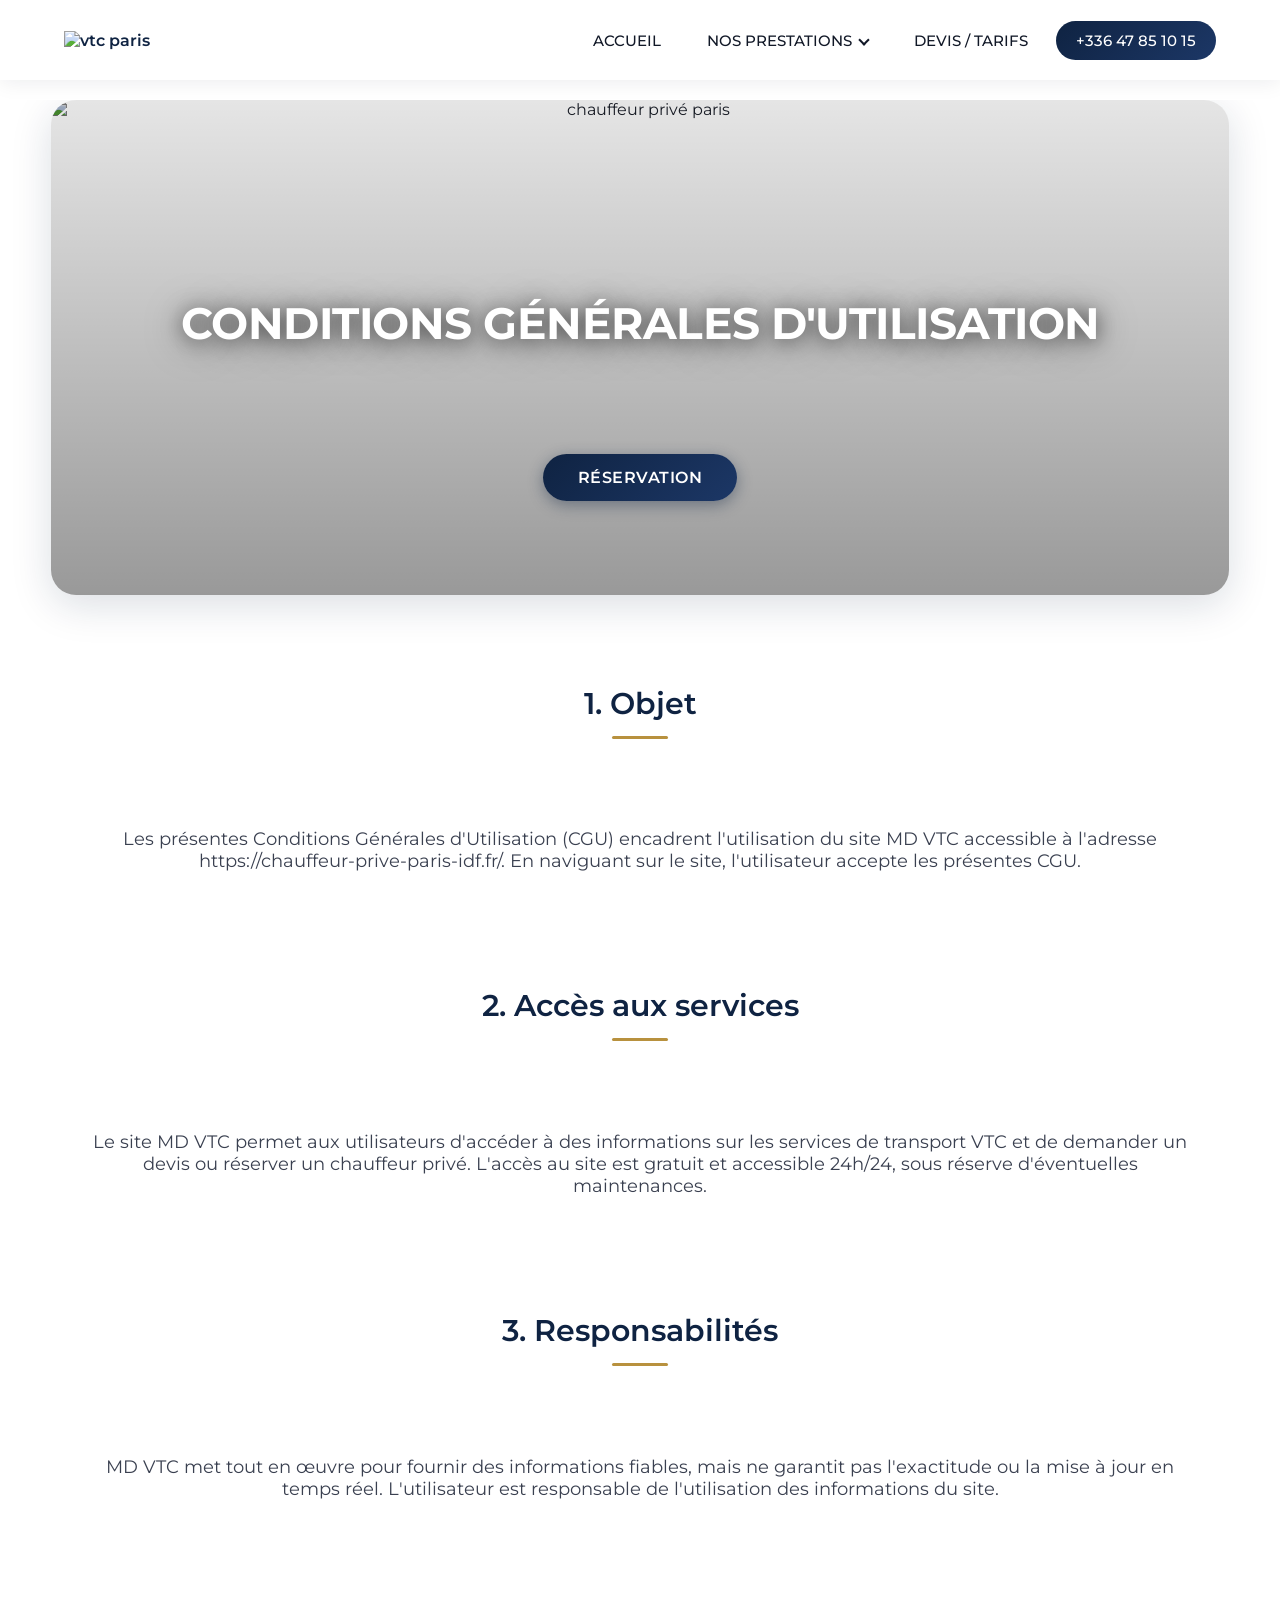
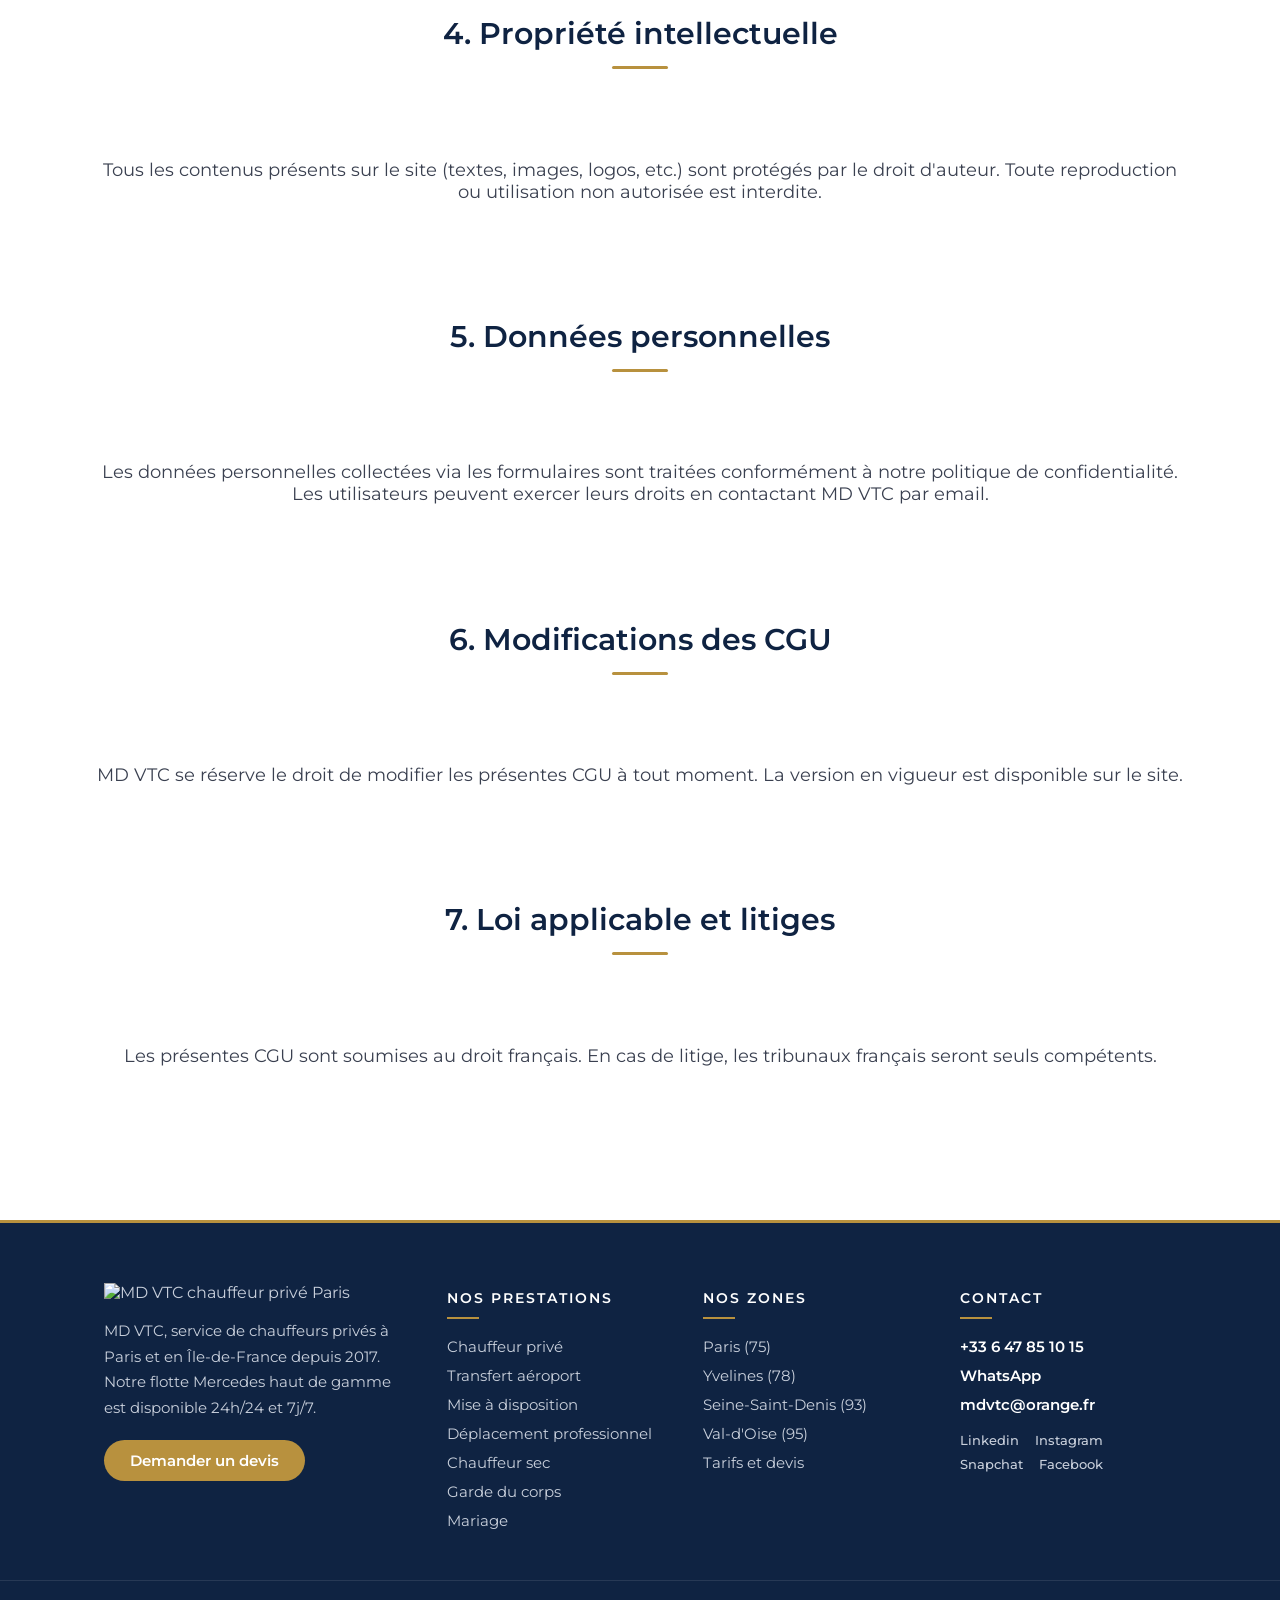
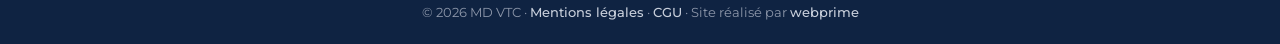
==== cgu.html @ ef0cf5eb "Retour de l'ancien hero, nouveau design clair bleu nuit / or, style societe - hero d'origine restaur" ====
<!DOCTYPE html>
<html lang="fr">

<head>
    <meta charset="utf-8">
    <meta name="viewport" content="width=device-width, initial-scale=1"/>
    <meta name="robots" content="noindex, follow">
    <meta name="description"
        content="">
    <link href="style.css" rel="stylesheet">
    <title>CONDITIONS GÉNÉRALES D'UTILISATION</title>
    <link href="https://fonts.googleapis.com/css2?family=Montserrat:wght@400;500;700&display=swap" rel="stylesheet">
    <link rel="preload" href="chauffeur-prive-paris.webp" as="image">
</head>

<body>
    <nav class="navbar">
        <a href="https://chauffeur-prive-paris-idf.fr/" class="logo-link">
            <img src="./logo/mdvtc-light.webp" alt="vtc paris" title="md vtc" class="logo" loading="lazy" decoding="async">
        </a>
        <input type="checkbox" id="nav-toggle" class="nav-toggle">
        <label for="nav-toggle" class="nav-burger">
            <span></span>
            <span></span>
            <span></span>
        </label>
        <ul class="nav-menu">
            <li class="nav-item">
                <a href="https://chauffeur-prive-paris-idf.fr/" title="chauffeur privé paris">ACCUEIL</a>
            </li>
            <li class="nav-item has-dropdown">
                <input type="checkbox" id="dropdown-toggle" class="dropdown-toggle">
                <label for="dropdown-toggle" class="dropdown-label">NOS PRESTATIONS <span class="arrow"></span></label>
                <ul class="dropdown">
                    <li><a href="chauffeur-prive-paris-75.html" title="chauffeur privé paris">Chauffeur privé</a></li>
                    <li><a href="transfert-aeroport.html" title="transfert aéroport">Transfert Aéroport</a></li>
                    <li><a href="mise-a-disposition-vtc.html" title="vtc mise à disposition">Mise à Disposition</a></li>
                    <li><a href="deplacements-professionnels.html" title="chauffeur de luxe">Déplacement professionnel</a></li>
                    <li><a href="location-chauffeur-sans-voiture.html" title="chauffeur sec">Chauffeur Sec</a></li>
                    <li><a href="garde-du-corps.html" title="Garde du corps">Garde du corps</a></li>
                    <li><a href="chauffeur-mariage.html" title="location voiture mariage avec chauffeur">Mariage</a></li>
                </ul>
            </li>
            <li class="nav-item">
                <a href="tarif-chauffeur-prive.html" title="prix uber">DEVIS / TARIFS</a>
            </li>
            <li class="nav-item nav-cta">
                <a href="tel:+33647851015" title="réservation uber">+336 47 85 10 15</a>
            </li>
        </ul>
    </nav>
    <div class="img-index">
        <img src="chauffeur-prive-paris.webp" alt="chauffeur privé paris" class="background-image">
        <h1><i>CONDITIONS GÉNÉRALES D'UTILISATION</i></h1>
        <a class="bouton-1" href="tarif-chauffeur-prive.html" title="chauffeur privé">RÉSERVATION</a>
    </div>
    
    <h2>1. Objet</h2>
    <p>Les présentes Conditions Générales d'Utilisation (CGU) encadrent l'utilisation du site MD VTC accessible à l'adresse https://chauffeur-prive-paris-idf.fr/. En naviguant sur le site, l'utilisateur accepte les présentes CGU.</p>
    
    <h2>2. Accès aux services</h2>
    <p>Le site MD VTC permet aux utilisateurs d'accéder à des informations sur les services de transport VTC et de demander un devis ou réserver un chauffeur privé. L'accès au site est gratuit et accessible 24h/24, sous réserve d'éventuelles maintenances.</p>
    
    <h2>3. Responsabilités</h2>
    <p>MD VTC met tout en œuvre pour fournir des informations fiables, mais ne garantit pas l'exactitude ou la mise à jour en temps réel. L'utilisateur est responsable de l'utilisation des informations du site.</p>
    
    <h2>4. Propriété intellectuelle</h2>
    <p>Tous les contenus présents sur le site (textes, images, logos, etc.) sont protégés par le droit d'auteur. Toute reproduction ou utilisation non autorisée est interdite.</p>
    
    <h2>5. Données personnelles</h2>
    <p>Les données personnelles collectées via les formulaires sont traitées conformément à notre politique de confidentialité. Les utilisateurs peuvent exercer leurs droits en contactant MD VTC par email.</p>
    
    <h2>6. Modifications des CGU</h2>
    <p>MD VTC se réserve le droit de modifier les présentes CGU à tout moment. La version en vigueur est disponible sur le site.</p>
    
    <h2>7. Loi applicable et litiges</h2>
    <p>Les présentes CGU sont soumises au droit français. En cas de litige, les tribunaux français seront seuls compétents.</p>
    
    <footer class="site-footer" id="contactez-nous">
        <div class="footer-grid">
            <div class="footer-col footer-brand">
                <img src="./logo/img-form.webp" alt="MD VTC chauffeur privé Paris" title="md vtc" class="footer-logo" width="150" height="74" loading="lazy" decoding="async">
                <p>MD VTC, service de chauffeurs privés à Paris et en Île-de-France depuis 2017. Notre flotte Mercedes haut de gamme est disponible 24h/24 et 7j/7.</p>
                <a class="footer-cta" href="tarif-chauffeur-prive.html" title="devis chauffeur privé">Demander un devis</a>
            </div>
            <div class="footer-col">
                <h4>NOS PRESTATIONS</h4>
                <ul>
                    <li><a href="chauffeur-prive-paris-75.html" title="chauffeur privé paris">Chauffeur privé</a></li>
                    <li><a href="transfert-aeroport.html" title="transfert aéroport">Transfert aéroport</a></li>
                    <li><a href="mise-a-disposition-vtc.html" title="mise à disposition vtc">Mise à disposition</a></li>
                    <li><a href="deplacements-professionnels.html" title="déplacement professionnel">Déplacement professionnel</a></li>
                    <li><a href="location-chauffeur-sans-voiture.html" title="chauffeur sec">Chauffeur sec</a></li>
                    <li><a href="garde-du-corps.html" title="garde du corps">Garde du corps</a></li>
                    <li><a href="chauffeur-mariage.html" title="chauffeur mariage">Mariage</a></li>
                </ul>
            </div>
            <div class="footer-col">
                <h4>NOS ZONES</h4>
                <ul>
                    <li><a href="chauffeur-prive-paris-75.html" title="chauffeur privé paris 75">Paris (75)</a></li>
                    <li><a href="chauffeur-prive-78.html" title="chauffeur privé yvelines">Yvelines (78)</a></li>
                    <li><a href="chauffeur-prive-93.html" title="chauffeur privé seine-saint-denis">Seine-Saint-Denis (93)</a></li>
                    <li><a href="chauffeur-prive-95.html" title="chauffeur privé val-d'oise">Val-d'Oise (95)</a></li>
                    <li><a href="tarif-chauffeur-prive.html" title="tarif chauffeur privé">Tarifs et devis</a></li>
                </ul>
            </div>
            <div class="footer-col">
                <h4>CONTACT</h4>
                <ul class="footer-contact">
                    <li><a href="tel:+33647851015" title="tel">+33 6 47 85 10 15</a></li>
                    <li><a href="https://wa.me/message/5R6MVEKULLH3N1" target="_blank" title="WhatsApp">WhatsApp</a></li>
                    <li><a href="mailto:mdvtc@orange.fr" title="email">mdvtc@orange.fr</a></li>
                </ul>
                <div class="footer-social">
                    <a href="https://fr.linkedin.com/" target="_blank" title="linkedin md vtc">Linkedin</a>
                    <a href="https://www.instagram.com/" target="_blank" title="instagram md vtc">Instagram</a>
                    <a href="https://www.snapchat.com/" target="_blank" title="snapchat md vtc">Snapchat</a>
                    <a href="https://www.facebook.com/" target="_blank" title="facebook md vtc">Facebook</a>
                </div>
            </div>
        </div>
        <div class="footer-bottom">
            <p>&copy; 2026 MD VTC &middot; <a href="mentions-legales.html">Mentions légales</a> &middot; <a href="cgu.html">CGU</a> &middot; Site réalisé par <a href="https://kazeko-fight.com/" target="_blank">webprime</a></p>
        </div>
        <div class="whats-icon"><a href="https://wa.me/message/5R6MVEKULLH3N1" title="réservation vtc"
                target="_blank"><img src="numero-vtc.webp" alt="contact"></a>
        </div>
    </footer>
    <script>
        const list = document.querySelectorAll('.list');
        function activeLink() {
            list.forEach((item) =>
                item.classList.remove('active'));
            this.classList.add('active');
        }
        list.forEach((item) =>
            item.addEventListener('mouseover', activeLink));
    </script>
    <script>
        document.querySelectorAll('.nav-menu a').forEach(function(link) {
            link.addEventListener('click', function() {
                document.getElementById('nav-toggle').checked = false;
            });
        });
    </script>
    <nav class="bottom-nav">
        <a href="https://chauffeur-prive-paris-idf.fr/" class="bottom-nav-item" title="Accueil chauffeur privé Paris">
            <span class="bottom-nav-icon"><svg viewBox="0 0 24 24"><path d="M3 11l9-8 9 8"/><path d="M5 10v10h14V10"/></svg></span>
            <span class="bottom-nav-label">Accueil</span>
        </a>
        <a href="chauffeur-prive-paris-75.html" class="bottom-nav-item" title="Nos prestations VTC">
            <span class="bottom-nav-icon"><svg viewBox="0 0 24 24"><path d="M4 12l1.8-4.5c.3-.6.9-1 1.6-1h9.2c.7 0 1.3.4 1.6 1L20 12v5h-2.5v-2h-11v2H4z"/><circle cx="7.5" cy="14.5" r="1.5"/><circle cx="16.5" cy="14.5" r="1.5"/></svg></span>
            <span class="bottom-nav-label">Services</span>
        </a>
        <a href="tarif-chauffeur-prive.html" class="bottom-nav-item" title="Devis et tarifs chauffeur privé">
            <span class="bottom-nav-icon"><svg viewBox="0 0 24 24"><path d="M6 3h12v18l-3-2-3 2-3-2-3 2z"/><path d="M9 8h6M9 12h6"/></svg></span>
            <span class="bottom-nav-label">Tarifs</span>
        </a>
        <a href="tel:+33647851015" class="bottom-nav-item bottom-nav-call" title="Appeler MD VTC">
            <span class="bottom-nav-icon"><svg viewBox="0 0 24 24"><path d="M6.6 10.8c1.4 2.8 3.8 5.1 6.6 6.6l2.2-2.2c.3-.3.7-.4 1-.2 1.1.4 2.3.6 3.5.6.6 0 1 .4 1 1V20c0 .6-.4 1-1 1C10.6 21 3 13.4 3 4c0-.6.4-1 1-1h3.5c.6 0 1 .4 1 1 0 1.2.2 2.4.6 3.5.1.4 0 .8-.3 1z"/></svg></span>
            <span class="bottom-nav-label">Appeler</span>
        </a>
        <a href="https://wa.me/message/5R6MVEKULLH3N1" target="_blank" class="bottom-nav-item bottom-nav-whatsapp" title="Réservation WhatsApp VTC">
            <span class="bottom-nav-icon"><svg viewBox="0 0 24 24"><path d="M17.472 14.382c-.297-.149-1.758-.867-2.03-.967-.273-.099-.471-.148-.67.15-.197.297-.767.966-.94 1.164-.173.199-.347.223-.644.075-.297-.15-1.255-.463-2.39-1.475-.883-.788-1.48-1.761-1.653-2.059-.173-.297-.018-.458.13-.606.134-.133.298-.347.446-.52.149-.174.198-.298.298-.497.099-.198.05-.371-.025-.52-.075-.149-.669-1.612-.916-2.207-.242-.579-.487-.5-.669-.51-.173-.008-.371-.01-.57-.01-.198 0-.52.074-.792.372-.272.297-1.04 1.016-1.04 2.479 0 1.462 1.065 2.875 1.213 3.074.149.198 2.096 3.2 5.077 4.487.709.306 1.262.489 1.694.625.712.227 1.36.195 1.871.118.571-.085 1.758-.719 2.006-1.413.248-.694.248-1.289.173-1.413-.074-.124-.272-.198-.57-.347m-5.421 7.403h-.004a9.87 9.87 0 01-5.031-1.378l-.361-.214-3.741.982.998-3.648-.235-.374a9.86 9.86 0 01-1.51-5.26c.001-5.45 4.436-9.884 9.888-9.884 2.64 0 5.122 1.03 6.988 2.898a9.825 9.825 0 012.893 6.994c-.003 5.45-4.437 9.884-9.885 9.884z"/></svg></span>
            <span class="bottom-nav-label">WhatsApp</span>
        </a>
    </nav>
</body>

</html>
---- style.css ----
html{overflow-x:hidden}
body{margin:0;padding:0;font-family:'Montserrat',sans-serif;background-color:#fff;color:#1f2430;margin-top:100px;overflow-x:hidden}
h4{font-size:20px;margin-left:4%;margin-bottom:3%;margin-right:3%}
a{text-decoration:none;font-weight:600;color:#0f2342}
.texte1 a{color:#0f2342}
p{color:#3a4050}
strong{color:#0f2342}
h1,h2{text-align:center;font-weight:600}
h1{font-size:40px;line-height:1.4;margin:5% 3%;color:#111827;}
p{font-size:18px;margin:5%;text-align:center;background-color:transparent;padding:2%}
.texte1,.p-slide{line-height:1.8}
h2{color:#0f2342;margin:7% 3% 5%;font-size:30px;}
h3{text-align:center;font-weight:350;color:#3a4050;font-size:17px;margin-top:3%}
.navbar{display:flex;justify-content:space-between;align-items:center;position:fixed;top:0;left:0;right:0;z-index:1000;height:80px;padding:0 5%;background:rgba(255,255,255,0.95);box-shadow:0 2px 20px rgba(17,24,39,0.08);backdrop-filter:blur(10px);-webkit-backdrop-filter:blur(10px)}
.logo{height:60px;width:auto;transition:transform 0.3s ease}
.logo:hover{transform:scale(1.05)}
.nav-toggle,.dropdown-toggle{display:none}
.nav-burger{display:none;position:relative;width:28px;height:20px;cursor:pointer;z-index:1001}
.nav-burger span{display:block;position:absolute;left:0;width:100%;height:3px;background:#111827;border-radius:3px;transition:all 0.3s ease}
.nav-burger span:nth-child(1){top:0}
.nav-burger span:nth-child(2){top:50%;transform:translateY(-50%)}
.nav-burger span:nth-child(3){bottom:0}
.nav-menu{display:flex;align-items:center;gap:10px;list-style:none;margin:0;padding:0}
.nav-item{position:relative}
.nav-item a,.dropdown-label{color:#111827;text-decoration:none;font-size:0.95rem;font-weight:500;padding:10px 18px;border-radius:8px;transition:all 0.3s ease;cursor:pointer;display:block}
.nav-item a:hover,.dropdown-label:hover{background:rgba(184,145,62,0.13);color:#0f2342}
.nav-cta a{background:linear-gradient(135deg,#0f2342 0%,#1c3766 100%);color:#fff !important;border-radius:25px;padding:10px 20px}
.nav-cta a:hover{background:linear-gradient(135deg,#c29b4a 0%,#9a7630 100%);transform:translateY(-2px);box-shadow:0 4px 15px rgba(15,35,66,0.4)}
.has-dropdown{position:relative}
.dropdown-label{display:flex;align-items:center;gap:8px}
.arrow{border:solid #111827;border-width:0 2px 2px 0;padding:3px;transform:rotate(45deg);transition:transform 0.3s ease}
.dropdown-toggle:checked~.dropdown-label .arrow{transform:rotate(-135deg)}
.dropdown{position:absolute;top:100%;left:0;min-width:220px;background:#fff;backdrop-filter:blur(10px);border-radius:12px;padding:10px 0;list-style:none;opacity:0;visibility:hidden;transform:translateY(10px);transition:all 0.3s ease;box-shadow:0 10px 40px rgba(17,24,39,0.12);border:1px solid #e5e7eb}
.has-dropdown:hover .dropdown{opacity:1;visibility:visible;transform:translateY(5px)}
.dropdown li a{padding:12px 20px;font-size:0.9rem;font-weight:400;border-radius:0}
.dropdown li a:hover{background:rgba(184,145,62,0.13);padding-left:25px}
.img-index{position:relative;text-align:center;display:flex;flex-direction:column;align-items:center;justify-content:center;margin-left:auto;margin-right:auto;height:clamp(450px, 55vh, 650px);width:92%;max-width:1400px;border-radius:25px;overflow:hidden;box-shadow:0 10px 40px rgba(15,35,66,0.15)}
.background-image{position:absolute;top:0;left:0;width:100%;height:100%;object-fit:cover;z-index:-1;filter:brightness(0.85)}
.img-index::after{content:'';position:absolute;top:0;left:0;width:100%;height:100%;background:linear-gradient(180deg,rgba(0,0,0,0.1) 0%,rgba(0,0,0,0.4) 100%);z-index:0}
.img-index h1{background:transparent;color:#fff;width:auto;max-width:90%;padding:20px 30px;margin-top:auto;z-index:1;font-size:clamp(28px,4vw,44px);font-weight:700;letter-spacing:-0.5px;text-shadow:0 2px 20px rgba(0,0,0,0.6),0 4px 40px rgba(0,0,0,0.4)}
.img-index h1 i{font-style:normal}
.bouton-1{z-index:1;background:linear-gradient(135deg,#0f2342 0%,#1c3766 100%);color:#fff;padding:14px 35px;border-radius:30px;text-decoration:none;margin-top:20px;margin-bottom:8%;transition:all 0.3s ease;font-size:16px;font-weight:600;letter-spacing:0.5px;box-shadow:0 4px 15px rgba(15,35,66,0.4)}
.bouton-1:hover{background:linear-gradient(135deg,#c29b4a 0%,#9a7630 100%);transform:translateY(-2px);box-shadow:0 6px 20px rgba(15,35,66,0.5)}
.form-container{display:flex;flex-direction:column;align-items:center;padding:8px;padding-top:20px;margin:0;margin-top:3%;margin-left:auto;margin-right:auto;width:clamp(400px, 55%, 700px);box-shadow:0 10px 40px rgba(17,24,39,0.08);border:1px solid #e5e7eb;color:#1f2430;background-color:#fff;z-index:1;border-radius:20px}
.form-container h2{color:#0f2342}
form{width:75%}
.form-container label{display:block;margin-bottom:8px;font-size:19px;margin-left:2%;text-align:left;color:#1f2430}
textarea{width:94%;padding:8px;margin-bottom:15px;border:1px solid #d1d5db;background-color:#f7f8fa;border-radius:4px}
.form-container input,.form-container select{width:100%;height:35px;padding:8px;margin-bottom:16px;box-sizing:border-box;border-radius:10px;border:1px solid #d1d5db;background-color:#f7f8fa;color:#111827}
.form-container button{display:flex;justify-content:center;background-color:#0f2342;color:#ffff;padding:10px 40px;font-size:18px;margin:2% auto 6%;border:none;border-radius:10px;cursor:pointer;transition:background-color 0.3s ease}
.form-container button:hover{background-color:#b8913e}
#passengers{font-size:15px}
.image-container{display:flex;justify-content:center;align-items:center;padding:1%;margin-left:auto;margin-right:auto;margin-bottom:4%;border-radius:20px}
.image-container img{width:clamp(150px, 30%, 250px);height:auto;border-radius:20px}
.inline-container{display:flex;justify-content:space-between;flex-wrap:wrap;gap:10px;width:100%}
.inline-item{display:flex;flex-direction:column;width:48%}
.inline-container:has(.inline-item:nth-child(3)) .inline-item{width:31%}
.service-prive img{width:70%;height:280px;margin-bottom:5%;object-fit:cover;border-radius:20px}
.service-prive{margin-top:5%;margin-bottom:5%;display:flex;justify-content:center}
.services-pc{display:flex;justify-content:center;margin-top:5%;margin-bottom:5%;gap:10%}
.services-pc img{width:30%;height:240px;border-radius:20px;object-fit:cover}
.gaga{display:flex;justify-content:center;align-items:center;width:100%;gap:2%;margin-top:2%}
.gaga img{width:30%;height:300px;object-fit:cover;border-radius:20px}
.img-presta{margin-bottom:10%;width:85%;display:block;margin-left:auto;margin-right:auto}
.nos-vehicules-pc{display:flex;justify-content:center;width:clamp(500px, 70%, 900px);margin-left:auto;margin-right:auto;gap:5%}
.nos-vehicules-pc img{width:100%;margin-top:0;margin-bottom:5%;border-radius:20px;object-fit:cover}
.bouton-3{display:flex;justify-content:center;align-items:center;background-color:#0f2342;color:#fff;font-size:20px;padding:12px 40px;margin:2% auto 8%;text-decoration:none;border-radius:25px;width:fit-content;min-width:200px;transition:background-color 0.3s ease}
.bouton-3:hover{background-color:#b8913e}
.p-slide p{font-size:16px;text-align:left;background-color:#f3f5f9;width:30%;margin-left:auto;margin-right:auto;word-spacing:1px;padding-left:5%}
.p-slide img{display:flex;justify-content:center;width:50%;margin:7% auto}
.avantages-taxi-mob,.whats-icon,.nos-vehicules,.presta1-mob,.services-mob,.photo-id{display:none}

.hp-wrap {
    position: absolute !important;
    left: -9999px !important;
    top: -9999px !important;
    height: 0;
    width: 0;
    overflow: hidden;
    opacity: 0;
    pointer-events: none;
}

@media screen and (min-width:1400px) {
.img-index{max-width:1600px}
.form-container{width:clamp(500px, 45%, 650px)}
.services-pc img{width:25%;height:280px}
.services-pc{gap:8%}
.nos-vehicules-pc{width:clamp(600px, 60%, 800px)}
p{max-width:1200px;margin-left:auto;margin-right:auto}
.texte1 p{font-size:19px}
}

@media screen and (min-width:768px) and (max-width:1024px) {
body{margin-top:90px}
h1{font-size:32px}
h2{font-size:26px;margin:5% 3% 4%}
.navbar{height:70px}
.nav-menu{position:absolute;top:70px}
.logo{max-height:70px;min-height:70px;margin-left:5%}
.img-index{height:clamp(350px, 45vh, 500px);width:95%;border-radius:20px}
.img-index h1{max-width:92%;padding:15px 25px;font-size:clamp(22px,3.5vw,28px)}
.form-container{width:75%}
form{width:80%}
.service-prive img{width:85%;height:220px}
.services-pc{gap:5%}
.services-pc img{width:40%;height:200px}
.nos-vehicules-pc{width:85%}
.bouton-3{padding:10px 30px;font-size:18px}
.p-slide p{width:60%}
.p-slide img{width:55%}
.gaga img{height:200px}
.image-container img{width:35%}
}

@media screen and (max-width:767.98px) {
body{margin-top:70px}
h1,h2{text-align:center;font-weight:500}
h1{font-size:25px;margin-bottom:5%;margin-top:5%}
h2{margin:15% 4% 7%;font-size:23px}
h3{font-size:18px}
h4{font-size:19px;margin-left:3%;margin-bottom:5%;margin-right:3%}
p{font-size:19px;margin:5%;text-align:center;padding:2%;word-spacing:4px}
.texte1,.p-slide,p{line-height:1.5}
.navbar{height:70px;padding:0 15px}
.logo{height:50px}
.nav-burger{display:flex}
.nav-menu{position:fixed;top:70px;left:0;right:0;flex-direction:column;align-items:stretch;background:#fff;box-shadow:0 10px 30px rgba(17,24,39,0.12);padding:0 20px;gap:0;max-height:0;overflow:hidden;transition:max-height 0.4s ease,padding 0.4s ease}
.nav-toggle:checked~.nav-menu{max-height:100vh;padding:20px}
.nav-toggle:checked~.nav-burger span:nth-child(1){top:50%;transform:translateY(-50%) rotate(45deg)}
.nav-toggle:checked~.nav-burger span:nth-child(2){opacity:0}
.nav-toggle:checked~.nav-burger span:nth-child(3){bottom:auto;top:50%;transform:translateY(-50%) rotate(-45deg)}
.nav-item{width:100%;border-bottom:1px solid #eef0f4}
.nav-item a,.dropdown-label{padding:15px 10px;font-size:1rem;border-radius:0}
.nav-cta{border-bottom:none;margin-top:10px;display:flex;justify-content:center}
.nav-cta a{display:inline-block;width:auto;text-align:center;border-radius:25px;padding:10px 20px}
.has-dropdown:hover .dropdown{opacity:1;visibility:visible;transform:none;max-height:0;padding:0}
.dropdown{position:static;opacity:1;visibility:visible;transform:none;max-height:0;overflow:hidden;padding:0;background:#f7f8fa;border:none;box-shadow:none;border-radius:8px;margin-top:5px}
.dropdown-toggle:checked~.dropdown{max-height:500px;padding:10px 0}
.dropdown li a{padding:12px 20px;font-size:0.9rem;color:#3a4050}
.dropdown li a:hover{padding-left:25px;color:#0f2342}
.img-index{width:95%;height:clamp(300px,40vh,380px);border-radius:15px}
.img-index h1{max-width:95%;padding:12px 18px;font-size:clamp(18px,5vw,24px)}
.bouton-1{padding:10px 25px;font-size:14px;margin-bottom:12%}
.form-container{width:85%;padding:20px 0;margin:10% auto -5%}
form{width:85%}
.inline-container:has(.inline-item:nth-child(3)){flex-direction:column;gap:0}
.inline-container:has(.inline-item:nth-child(3)) .inline-item{width:100%}
.image-container{margin-bottom:12%}
.image-container img{width:45%}
.service-prive img{width:100%;height:180px}
.services-mob{display:flex;justify-content:center;align-items:center;flex-direction:column;margin:5% 0}
.services-mob img{width:80%;height:190px;margin:3% 0;border-radius:20px;object-fit:cover}
.presta1-mob{display:block}
.presta1-mob img{margin-bottom:10%;width:85%;display:block;margin:0 auto 10%}
.avantages-taxi-mob{display:block}
.nos-vehicules{display:flex;justify-content:center;width:80%;margin:0 auto}
.nos-vehicules img{width:100%;border-radius:20px}
.vehi-index{margin-bottom:15%}
.bouton-3{padding:10px 25px;font-size:16px;margin:7% auto 10%}
.p-slide p{font-size:14px;width:80%}
.p-slide img{width:60%}
.whats-icon{display:flex;position:fixed;right:4%;bottom:3%}
.whats-icon img{width:60px;height:61px;border-radius:20px}
.avantages-taxi,.nos-vehicules-pc,.presta1,.presta2,.services-pc{display:none}
}

.faq-section{width:90%;max-width:900px;margin:5% auto;padding:2%}
.faq-section h2{color:#0f2342;text-align:center;margin-bottom:5%}
.faq-item{background-color:#fff;border:1px solid #e5e7eb;box-shadow:0 2px 10px rgba(17,24,39,0.04);border-radius:10px;margin-bottom:15px;overflow:hidden}
.faq-item input[type="checkbox"]{display:none}
.faq-item label{display:flex;justify-content:space-between;align-items:center;padding:20px;cursor:pointer;color:#111827;font-size:16px;font-weight:500;transition:background-color 0.3s}
.faq-item label:hover{background-color:#f7f8fa}
.faq-item label::after{content:'+';font-size:24px;color:#b8913e;transition:transform 0.3s}
.faq-item input[type="checkbox"]:checked + label::after{transform:rotate(45deg)}
.faq-item input[type="checkbox"]:checked + label{background-color:#f7f8fa}
.faq-answer{max-height:0;overflow:hidden;transition:max-height 0.4s ease-out,padding 0.4s ease-out;background-color:#fafbfc}
.faq-item input[type="checkbox"]:checked ~ .faq-answer{max-height:500px;padding:20px}
.faq-answer p{margin:0;color:#3a4050;font-size:15px;line-height:1.7;text-align:left;background-color:transparent;padding:0}
@media screen and (max-width:767.98px){
.faq-section{width:95%;padding:3%}
.faq-item label{font-size:14px;padding:15px}
.faq-answer p{font-size:14px}
}
.bottom-nav{display:none;position:fixed;bottom:10px;left:10px;right:10px;box-sizing:border-box;justify-content:space-around;align-items:center;background:#fff;border-radius:22px;box-shadow:0 -4px 20px rgba(17,24,39,.10),0 0 30px rgba(17,24,39,.08);border:1px solid #e5e7eb;z-index:1000;padding:6px 0}
.bottom-nav-item{display:flex;flex-direction:column;align-items:center;justify-content:center;flex:1;min-width:0;padding:4px 1px;text-decoration:none;color:#111827;transition:transform .3s ease}
.bottom-nav-item:hover,.bottom-nav-item:active{transform:translateY(-2px)}
.bottom-nav-icon{display:flex;align-items:center;justify-content:center;width:40px;height:40px;margin-bottom:3px;background:#f7f2e8;border-radius:50%;box-shadow:0 4px 12px rgba(15,35,66,.15);transition:transform .3s ease}
.bottom-nav-item:hover .bottom-nav-icon{transform:scale(1.08)}
.bottom-nav-icon svg{width:20px;height:20px;stroke:#0f2342;fill:none;stroke-width:2;stroke-linecap:round;stroke-linejoin:round}
.bottom-nav-label{font-size:.56rem;font-weight:600;text-transform:uppercase;letter-spacing:.02em;color:#111827}
.bottom-nav-call .bottom-nav-icon{background:#0f2342}
.bottom-nav-call .bottom-nav-icon svg{stroke:none;fill:#fff}
.bottom-nav-whatsapp .bottom-nav-icon{background:#25D366}
.bottom-nav-whatsapp .bottom-nav-icon svg{stroke:none;fill:#fff}
@media screen and (max-width:767.98px){
.bottom-nav{display:flex}
.whats-icon{display:none}
}
.form-progress{display:flex;flex-direction:column-reverse;gap:12px;width:100%;margin:8px 0 30px;padding-bottom:26px;border-bottom:1px solid #eef0f4}
.form-progress-bar{height:5px;background:#eef0f4;border-radius:10px;overflow:hidden}
.form-progress-bar span{display:block;height:100%;width:33.33%;background:linear-gradient(90deg,#0f2342,#b8913e);border-radius:10px;transition:width .35s ease}
.form-progress-label{margin:0;font-size:12px;letter-spacing:1.5px;text-transform:uppercase;color:#9a7630;font-weight:600;text-align:center}
.form-step{width:100%}
.form-step[hidden]{display:none}
.form-nav{display:flex;gap:12px;width:100%;margin:8px 0 6%}
.form-nav button{flex:1;margin:0;padding:13px 20px;font-size:17px;font-weight:600;border:none;border-radius:10px;cursor:pointer;align-items:center;transition:all .3s ease}
.form-nav .form-prev{display:none;background:transparent;border:1px solid #0f2342;color:#0f2342}
.form-nav .form-next{display:none;background:#0f2342;color:#fff}
.form-nav .form-submit{display:inline-flex;justify-content:center;align-items:center;background:#0f2342;color:#fff}
.form-nav .form-prev:hover{background:rgba(184,145,62,0.13)}
.form-nav .form-next:hover,.form-nav .form-submit:hover{background:#b8913e}
/* Hero accueil : texte a gauche, portrait du chauffeur a droite */
.hero{position:relative;overflow:hidden;background:linear-gradient(135deg,#fff 0%,#f7f2e8 60%,#fff 100%)}
.hero::before{content:'';position:absolute;top:-20%;right:-10%;width:60%;height:120%;background:radial-gradient(circle,rgba(184,145,62,0.16) 0%,transparent 65%);pointer-events:none}
.hero-split{position:relative;z-index:2;display:grid;grid-template-columns:1fr 1fr;align-items:center;gap:60px;max-width:1200px;margin:0 auto;padding:40px 5% 60px;min-height:calc(100vh - 100px);box-sizing:border-box}
.hero-left{animation:heroFadeUp 0.8s ease both}
.hero h1{font-size:clamp(28px,4vw,48px);font-weight:700;color:#111827;line-height:1.15;text-align:left;margin:0 0 24px}
.hero-line{display:block}
.hero-line.blue{color:#b08a3a;font-style:italic}
.hero .hero-text{font-size:18px;color:#4b5263;max-width:520px;line-height:1.8;text-align:left;background:none;margin:0 0 36px;padding:0}
.hero-buttons{display:flex;gap:16px;flex-wrap:wrap;margin-bottom:40px}
.hero-btn{display:inline-flex;align-items:center;justify-content:center;padding:14px 32px;border-radius:30px;font-size:16px;font-weight:600;letter-spacing:0.5px;transition:all 0.3s ease}
.hero-btn-blue{color:#fff;background:linear-gradient(135deg,#0f2342 0%,#1c3766 100%);box-shadow:0 4px 15px rgba(15,35,66,0.4)}
.hero-btn-blue:hover{background:linear-gradient(135deg,#c29b4a 0%,#9a7630 100%);transform:translateY(-2px);box-shadow:0 6px 20px rgba(15,35,66,0.5)}
.hero-btn-outline{color:#111827;border:1px solid #cbd2dd;background:#fff}
.hero-btn-outline:hover{border-color:#0f2342;color:#0f2342;transform:translateY(-2px)}
.hero-trust{display:flex;align-items:center;gap:14px;flex-wrap:wrap}
.hero-trust-stars{color:#c9a24e;font-size:16px;letter-spacing:3px}
.hero-trust-text{font-size:14px;color:#6b7280;letter-spacing:0.5px}
.hero-right{display:flex;flex-direction:column;align-items:center;animation:heroFadeUp 0.8s 0.3s ease both}
.hero-portrait{position:relative;width:100%;max-width:420px;border-radius:16px;overflow:hidden}
.hero-portrait img{display:block;width:100%;height:560px;object-fit:cover;object-position:top center}
.hero-portrait-border{position:absolute;inset:0;border-radius:16px;border:2px solid rgba(184,145,62,0.45);pointer-events:none}
.hero-portrait::after{content:'';position:absolute;bottom:0;left:0;right:0;height:40%;background:linear-gradient(to top,rgba(0,0,0,0.35),transparent);pointer-events:none}
.hero-portrait-badge{position:relative;z-index:3;margin-top:-50px;background:#fff;border:1px solid #e5e7eb;box-shadow:0 10px 30px rgba(17,24,39,0.12);padding:14px 32px;border-radius:12px;text-align:center}
.hero-portrait-name{display:block;font-size:18px;font-weight:600;color:#111827;letter-spacing:0.5px}
.hero-portrait-title{font-size:13px;color:#9a7630;text-transform:uppercase;letter-spacing:2px;font-weight:500}
@keyframes heroFadeUp{from{opacity:0;transform:translateY(30px)}to{opacity:1;transform:translateY(0)}}

@media screen and (max-width:1024px){
.hero-split{gap:40px;min-height:calc(100vh - 90px)}
.hero-portrait img{height:480px}
.hero h1{font-size:clamp(24px,4vw,40px)}
}

/* Mobile : photo en haut pleine largeur, texte en dessous */
@media screen and (max-width:767.98px){
.hero{background:#fff}
.hero::before{display:none}
.hero-split{display:flex;flex-direction:column-reverse;padding:0;gap:0;min-height:auto;text-align:center}
.hero-right{width:100%;height:65vh}
.hero-portrait{max-width:none;height:100%;border-radius:0;background:#fff}
.hero-portrait img{height:100%}
.hero-portrait::after{display:none}
.hero-portrait img{-webkit-mask-image:linear-gradient(to bottom,#000 0%,#000 55%,rgba(0,0,0,0.35) 80%,transparent 94%);mask-image:linear-gradient(to bottom,#000 0%,#000 55%,rgba(0,0,0,0.35) 80%,transparent 94%)}
.hero-portrait-border{display:none}
.hero-portrait-badge{z-index:5;margin-top:-18px;padding:10px 28px;border-radius:50px;white-space:nowrap;box-shadow:0 4px 20px rgba(17,24,39,0.15)}
.hero-portrait-name{font-size:14px}
.hero-portrait-title{font-size:9px;letter-spacing:1.5px}
.hero-left{display:flex;flex-direction:column;align-items:center;padding:35px 24px 40px}
.hero h1{font-size:22px;text-align:center;margin-bottom:20px}
.hero .hero-text{font-size:14px;line-height:1.7;text-align:center;margin:0 auto 28px;word-spacing:normal;color:#4b5263}
.hero-buttons{flex-direction:column;align-items:stretch;gap:12px;width:100%;max-width:300px;margin-bottom:28px}
.hero-btn{padding:15px 24px;font-size:14px}
.hero-trust{justify-content:center;gap:10px}
.hero-trust-text{font-size:11px;color:#6b7280}
}

h2::after{content:'';display:block;width:56px;height:3px;margin:14px auto 0;background:#b8913e;border-radius:2px}

/* Footer */
.site-footer{margin-top:10%;background:#0f2342;color:#c8cfdb;border-top:3px solid #b8913e}
.footer-grid{display:grid;grid-template-columns:1.4fr 1fr 1fr 1fr;gap:40px;max-width:1200px;margin:0 auto;padding:60px 5% 40px;box-sizing:border-box}
.footer-logo{width:150px;height:auto;margin-bottom:16px}
.site-footer p{background:none;color:#c8cfdb;text-align:left;font-size:15px;line-height:1.7;margin:0 0 20px;padding:0}
.site-footer h4{color:#fff;font-size:14px;font-weight:600;letter-spacing:2px;margin:6px 0 18px}
.site-footer h4::after{content:'';display:block;width:32px;height:2px;margin-top:10px;background:#b8913e}
.site-footer ul{list-style:none;margin:0;padding:0}
.site-footer li{margin-bottom:10px}
.site-footer ul a{color:#c8cfdb;font-weight:400;font-size:15px;transition:color .2s ease}
.site-footer ul a:hover,.footer-social a:hover,.footer-bottom a:hover{color:#d4b06a}
.footer-contact a{color:#fff !important;font-weight:600 !important}
.footer-cta{display:inline-block;padding:11px 26px;border-radius:25px;background:#b8913e;color:#fff;font-size:15px;transition:background .2s ease}
.footer-cta:hover{background:#9a7630}
.footer-social{display:flex;flex-wrap:wrap;gap:8px 16px;margin-top:18px}
.footer-social a{color:#c8cfdb;font-size:13px;font-weight:500}
.footer-bottom{border-top:1px solid rgba(255,255,255,0.1);padding:20px 5%}
.footer-bottom p{text-align:center;font-size:13px;color:#8d97aa;margin:0}
.footer-bottom a{color:#c8cfdb;font-weight:500}
@media screen and (max-width:1024px){
.footer-grid{grid-template-columns:1fr 1fr;gap:32px}
}
@media screen and (max-width:767.98px){
.site-footer{margin-top:20%;padding-bottom:100px}
.footer-grid{grid-template-columns:1fr 1fr;gap:28px 20px;padding:44px 20px 28px}
.footer-brand{grid-column:1 / -1;text-align:center}
.footer-brand p{text-align:center}
.site-footer p{font-size:15px;word-spacing:normal}
.footer-col:last-child{grid-column:1 / -1;text-align:center}
.footer-col:last-child h4::after{margin:10px auto 0}
.footer-social{justify-content:center}
.site-footer ul a{font-size:14px}
}

/* Accueil pro : references, cartes services, engagements, flotte, missions */
[id]{scroll-margin-top:100px}
.block{max-width:1200px;margin:0 auto;padding:10px 5% 20px;box-sizing:border-box}
.block-alt{max-width:none;background:#f7f8fa;padding-top:10px;padding-bottom:50px;margin-top:40px}
.block-alt>*{max-width:1100px;margin-left:auto;margin-right:auto}
.block-alt>h2{margin-top:50px}
.section-intro{max-width:720px;margin:-10px auto 36px;padding:0;text-align:center;font-size:17px;color:#4b5263}
.refs{background:#0f2342;padding:26px 5%;text-align:center}
.refs-title{margin:0 0 14px;padding:0;background:none;color:#d4b06a;font-size:13px;letter-spacing:2px;text-transform:uppercase;font-weight:600}
.refs-list{list-style:none;margin:0 auto;padding:0;max-width:1100px;display:flex;flex-wrap:wrap;justify-content:center;gap:10px 30px}
.refs-list li{color:#fff;font-size:15px;font-weight:500;letter-spacing:.5px;opacity:.9}
.cards{display:grid;grid-template-columns:repeat(3,1fr);gap:24px}
.card{display:flex;flex-direction:column;background:#fff;border:1px solid #e5e7eb;border-radius:16px;overflow:hidden;color:inherit;font-weight:400;transition:transform .25s ease,box-shadow .25s ease}
.card:hover{transform:translateY(-4px);box-shadow:0 14px 34px rgba(15,35,66,.12)}
.card img{width:100%;height:190px;object-fit:cover;display:block}
.card-body{padding:20px 22px 22px;display:flex;flex-direction:column;flex:1}
.card-body h3{margin:0 0 10px;text-align:left;font-size:18px;font-weight:600;color:#0f2342}
.card-body p{margin:0 0 16px;padding:0;text-align:left;font-size:15px;line-height:1.6;color:#4b5263;flex:1}
.card-link{font-size:14px;font-weight:600;color:#9a7630}
.card-link::after{content:' \2192'}
.engagements{list-style:none;padding:0;display:grid;grid-template-columns:repeat(3,1fr);gap:18px}
.engagements li{background:#fff;border:1px solid #e5e7eb;border-left:3px solid #b8913e;border-radius:12px;padding:18px 20px}
.engagements strong{display:block;margin-bottom:6px;font-size:16px;color:#0f2342}
.engagements span{font-size:14px;line-height:1.55;color:#4b5263}
.fleet{display:grid;grid-template-columns:repeat(4,1fr);gap:22px}
.fleet-item{text-align:center}
.fleet-item img{width:100%;height:150px;object-fit:cover;border-radius:14px;display:block}
.fleet-item h3{margin:14px 0 4px;font-size:16px;font-weight:600;color:#0f2342}
.fleet-item p{margin:0;padding:0;font-size:14px;color:#9a7630;font-weight:500}
#tarifs .bouton-3{margin:0 auto}
.missions-list{list-style:none;padding:0 0 0 28px;margin:0 auto;max-width:800px;border-left:2px solid #e5d3ac}
.mission-card{position:relative;background:#fff;border:1px solid #e5e7eb;border-radius:14px;padding:18px 22px;margin-bottom:18px}
.mission-card::before{content:'';position:absolute;left:-37px;top:22px;width:14px;height:14px;border-radius:50%;background:#b8913e;border:3px solid #f7f8fa}
.mission-date{font-size:12px;letter-spacing:1.5px;text-transform:uppercase;color:#9a7630;font-weight:600}
.mission-card h3{margin:6px 0 4px;text-align:left;font-size:17px;font-weight:600;color:#0f2342}
.mission-card p{margin:0;padding:0;text-align:left;font-size:15px;line-height:1.6;color:#4b5263}
.mission-card .mission-meta{font-size:13px;color:#6b7280;margin-bottom:8px}
@media screen and (max-width:1024px){
.cards,.engagements{grid-template-columns:repeat(2,1fr)}
.fleet{grid-template-columns:repeat(2,1fr)}
}
@media screen and (max-width:767.98px){
.block{padding:0 18px 10px}
.block-alt{padding-bottom:36px}
.section-intro{font-size:15px;margin:-4px auto 26px;word-spacing:normal}
.refs-list{gap:8px 18px}
.refs-list li{font-size:13px}
.cards,.engagements{grid-template-columns:1fr;gap:16px}
.card img{height:170px}
.fleet{gap:16px}
.fleet-item img{height:110px}
.card-body p,.mission-card p,.fleet-item p{word-spacing:normal}
}
.hero-split{grid-template-columns:1.2fr 1fr}
.hero h1{font-size:clamp(28px,3.4vw,44px)}
.cards{display:flex;flex-wrap:wrap;justify-content:center}
.card{width:calc((100% - 48px) / 3)}
@media screen and (max-width:1024px){.card{width:calc((100% - 24px) / 2)}}
@media screen and (max-width:767.98px){.card{width:100%}.hero h1{font-size:22px}}
.card{box-sizing:border-box}
@media screen and (min-width:1025px){body:has(.hero){margin-top:80px}}
@media screen and (min-width:768px) and (max-width:1024px){body:has(.hero){margin-top:70px}}
.form-simple{padding:34px 0 10px}
.form-simple form{width:86%}
.form-simple textarea{width:100%;box-sizing:border-box;border-radius:10px;padding:10px;font-family:inherit;font-size:15px}
.form-simple label{font-size:16px;font-weight:500}
.form-simple button{width:100%;margin:10px 0 24px;padding:14px;font-size:16px;font-weight:600;letter-spacing:.5px}
@media screen and (max-width:767.98px){.form-simple .inline-container{flex-direction:column;gap:0}.form-simple .inline-item{width:100%}.form-simple form{width:88%}}
@media screen and (max-width:767.98px){.logo{height:56px;transform:scale(1.3);transform-origin:left center}.logo:hover{transform:scale(1.3)}}

/* Site societe : chiffres cles et flotte en cartes */
.stats{display:grid;grid-template-columns:repeat(4,1fr);max-width:1100px;margin:40px auto 0;padding:0 5%;gap:20px;box-sizing:border-box}
.stat{text-align:center;padding:22px 10px;border:1px solid #e5e7eb;border-radius:14px;background:#fff;box-shadow:0 6px 20px rgba(15,35,66,.05)}
.stat strong{display:block;font-size:30px;font-weight:700;color:#0f2342;line-height:1.1}
.stat span{display:block;margin-top:6px;font-size:13px;letter-spacing:1px;text-transform:uppercase;color:#9a7630;font-weight:600}
.refs{margin-top:40px}
.fleet-section{display:grid;grid-template-columns:repeat(2,1fr);gap:24px;background:#f7f8fa;padding:10px max(5%,calc((100% - 1100px) / 2)) 60px;margin-top:60px}
.fleet-section>h2,.fleet-section>.section-intro{grid-column:1 / -1}
.fleet-section>h2{margin-top:50px;margin-bottom:24px}
.fleet-section .vehi-index{margin:0;background:#fff;border:1px solid #e5e7eb;border-radius:16px;overflow:hidden;display:flex;flex-direction:column}
.fleet-section .nos-vehicules-pc{width:100%;margin:0}
.fleet-section .nos-vehicules-pc img{width:100%;height:230px;margin:0;border-radius:0;object-fit:cover;display:block}
.fleet-section .texte1 p{margin:0;padding:20px 24px 24px;text-align:left;font-size:15px;line-height:1.7;max-width:none}
@media screen and (max-width:1024px){.stats{grid-template-columns:repeat(2,1fr)}}
@media screen and (max-width:767.98px){
.stats{gap:12px;padding:0 18px;margin-top:28px}
.stat strong{font-size:24px}
.stat span{font-size:11px}
.fleet-section{grid-template-columns:1fr;padding:0 18px 40px}
.fleet-section .nos-vehicules{width:100%;margin:0}
.fleet-section .nos-vehicules img{border-radius:0;height:200px;object-fit:cover}
.fleet-section .texte1 p{font-size:15px;word-spacing:normal;padding:18px 20px 22px}
.fleet-section .vehi-index{margin-bottom:0}
}
/* Sections de prestations en 2 colonnes alternees (ordinateur) */
@media screen and (min-width:1025px){
main>section:has(>.services-pc),main>section:has(>.service-prive){display:grid;grid-template-columns:1fr 1fr;grid-template-areas:"title title" "img text" "img btn";column-gap:56px;max-width:1150px;margin:0 auto;padding:0 5% 30px;align-items:center;box-sizing:border-box}
main>section:has(>.services-pc):nth-of-type(even){grid-template-areas:"title title" "text img" "btn img"}
main>section:has(>.services-pc)>h2,main>section:has(>.service-prive)>h2{grid-area:title}
main>section>.services-pc,main>section>.service-prive{grid-area:img;margin:0;gap:16px}
main>section>.services-pc img{width:50%;height:300px}
main>section>.service-prive img{width:100%;height:320px;margin:0}
main>section:has(>.services-pc)>.texte1,main>section:has(>.service-prive)>.texte1{grid-area:text;align-self:end}
main>section:has(>.services-pc)>.texte1 p,main>section:has(>.service-prive)>.texte1 p{text-align:left;margin:0 0 14px;padding:0;font-size:17px;max-width:none}
main>section:has(>.services-pc)>.bouton-3{grid-area:btn;align-self:start;justify-self:start;margin:16px 0 0}
}
.fleet-section .nos-vehicules-pc a,.fleet-section .nos-vehicules a{display:block;width:100%}
@media screen and (max-width:767.98px){.texte1 p{font-size:16px;line-height:1.65;margin:4% 6%;padding:0;word-spacing:normal}}
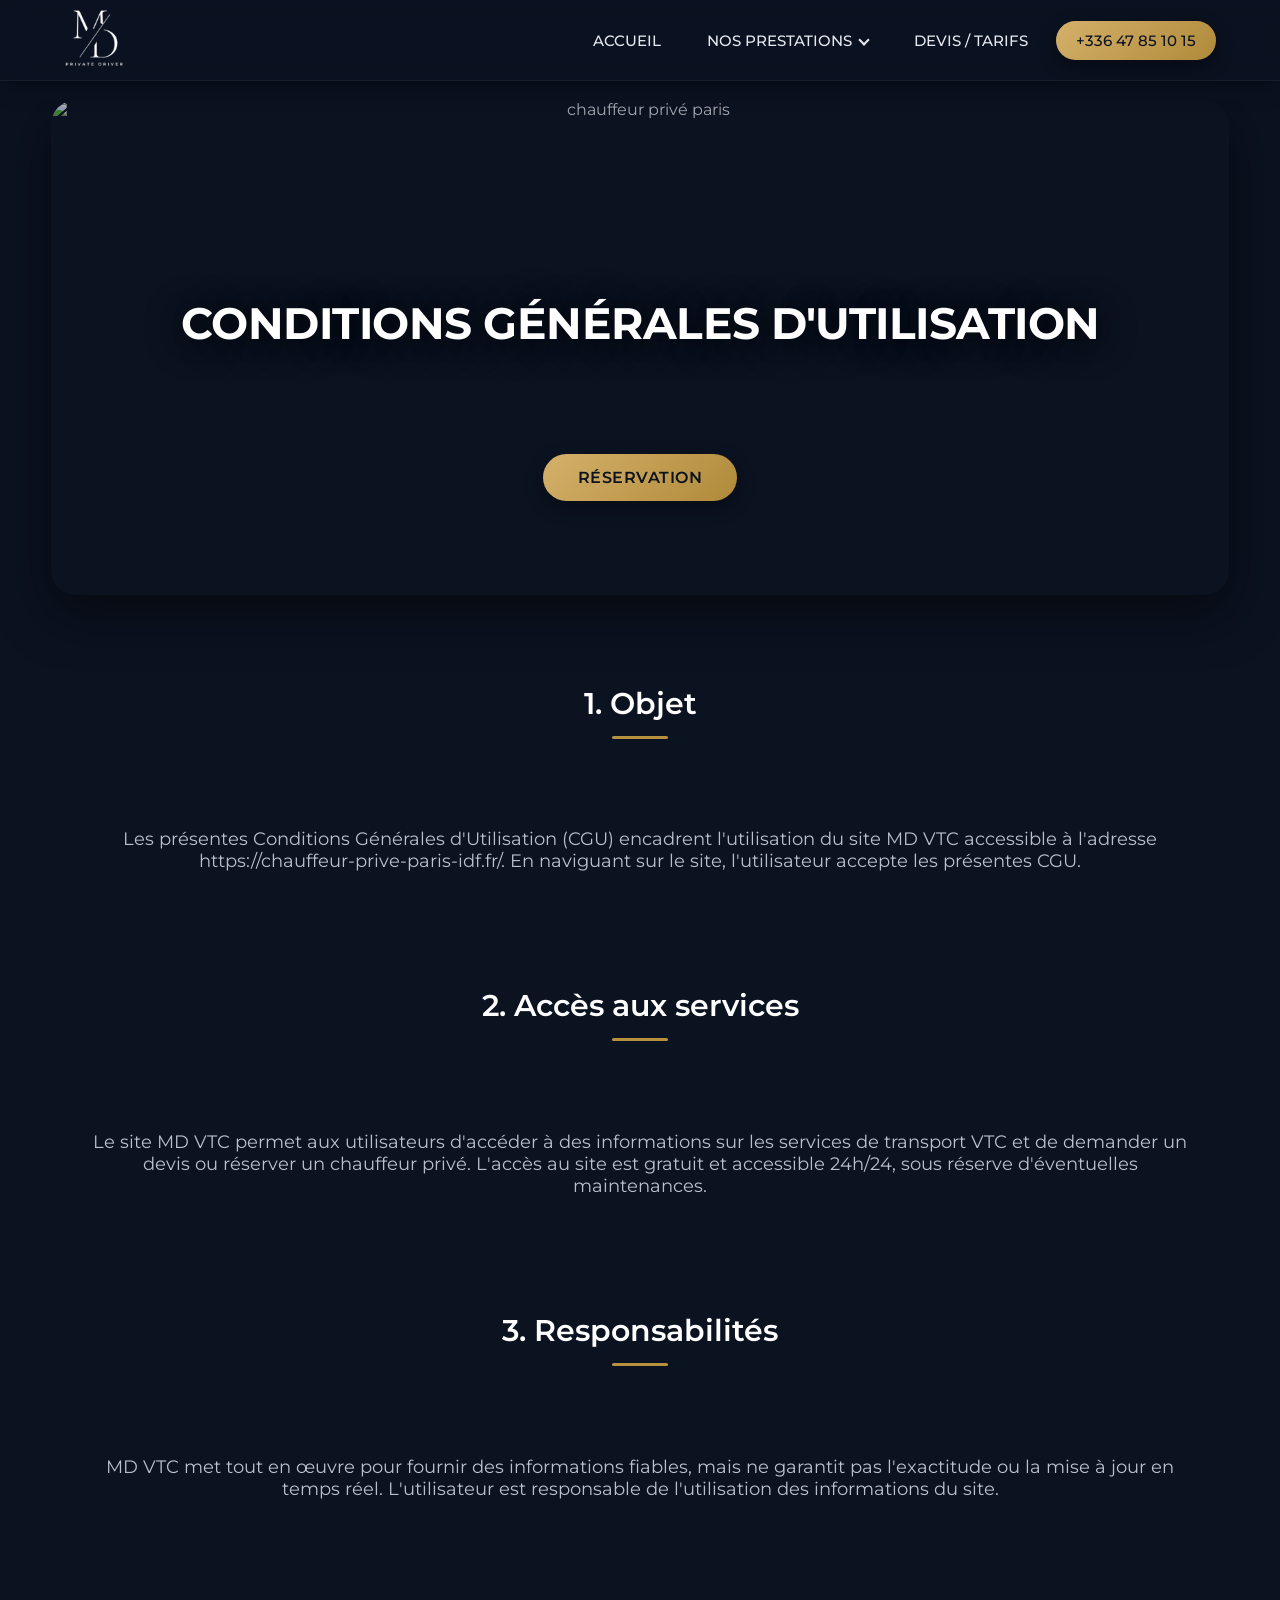
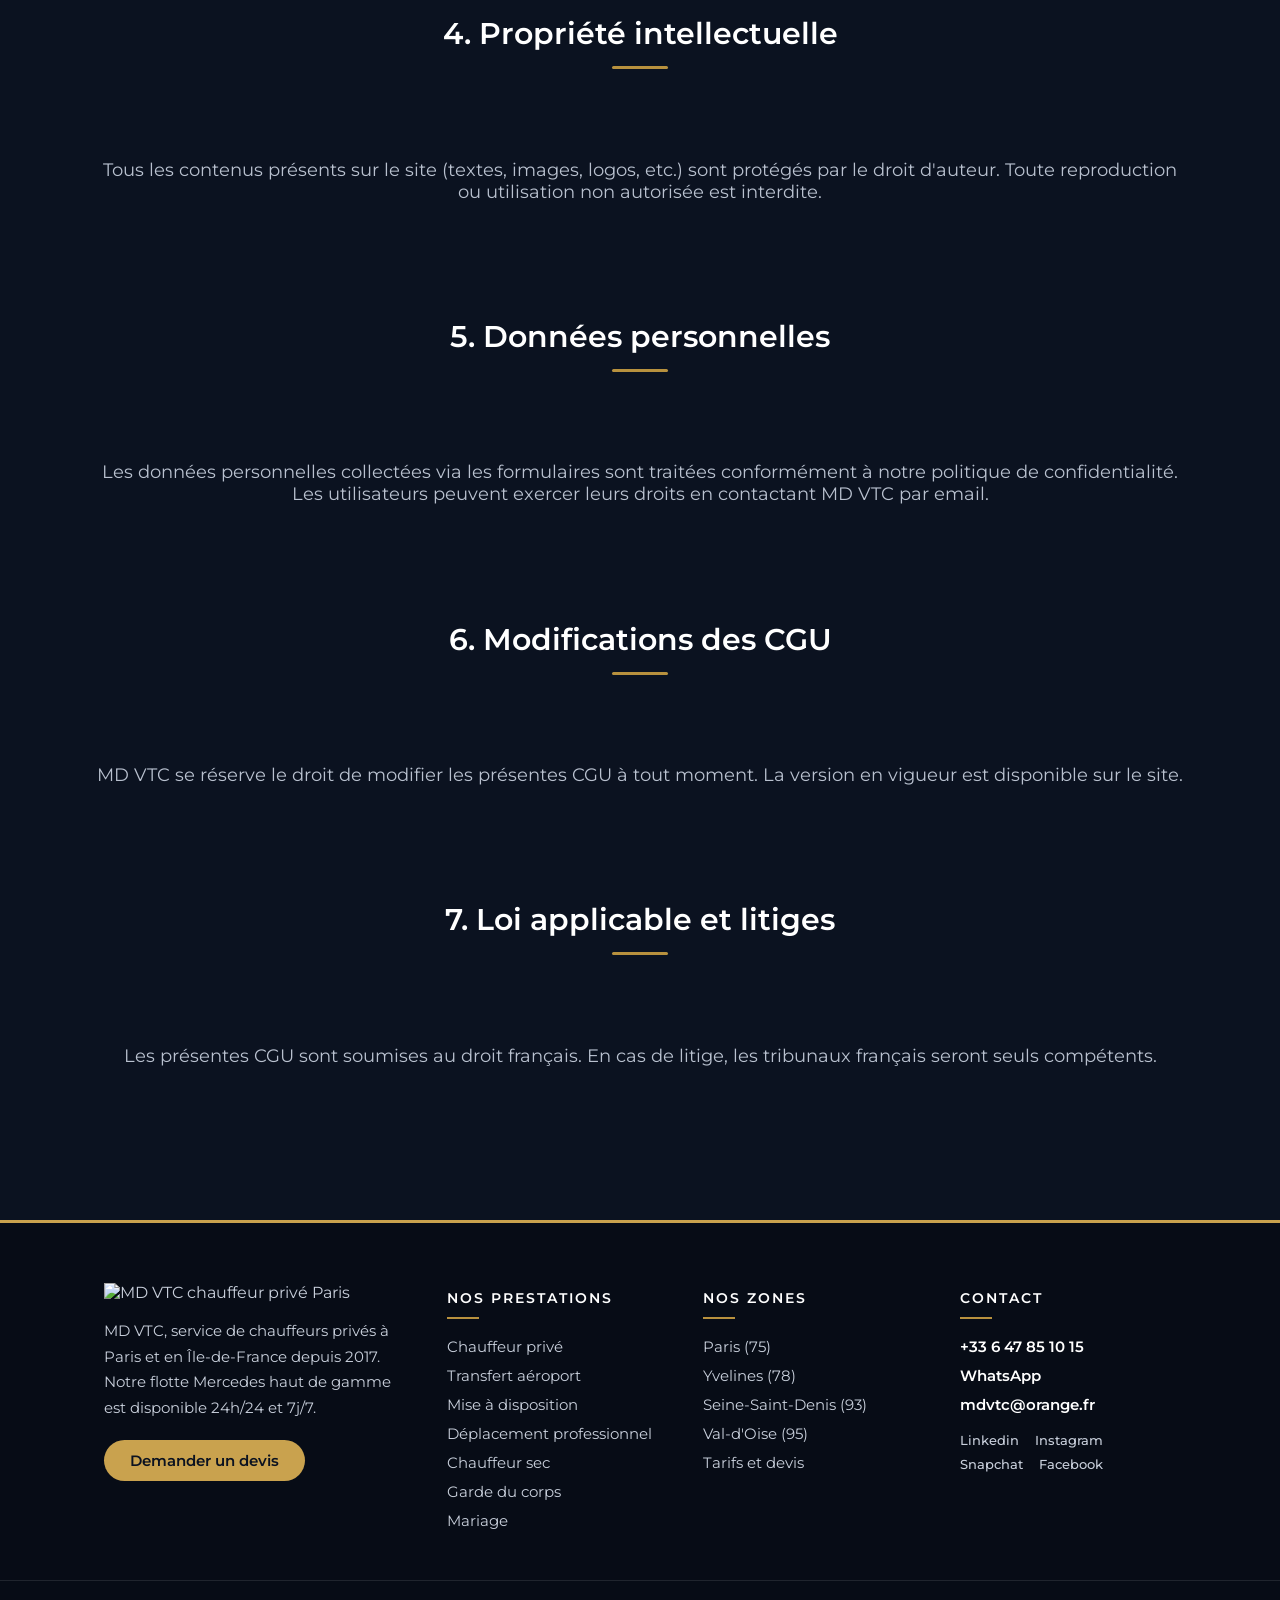
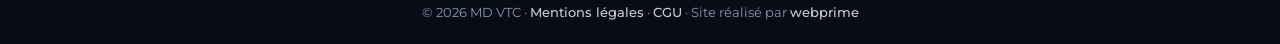
==== commit e7bd317d: "Retour au dark mode avec une nouvelle palette bleu-noir / or, logo blanc detoure dans le header Co-A" ====
--- a/cgu.html
+++ b/cgu.html
@@ -16,7 +16,7 @@
 <body>
     <nav class="navbar">
         <a href="https://chauffeur-prive-paris-idf.fr/" class="logo-link">
-            <img src="./logo/mdvtc-light.webp" alt="vtc paris" title="md vtc" class="logo" loading="lazy" decoding="async">
+            <img src="./logo/mdvtc-white.webp" alt="vtc paris" title="md vtc" class="logo" loading="lazy" decoding="async">
         </a>
         <input type="checkbox" id="nav-toggle" class="nav-toggle">
         <label for="nav-toggle" class="nav-burger">
--- a/style.css
+++ b/style.css
@@ -411,3 +411,117 @@
 }
 .fleet-section .nos-vehicules-pc a,.fleet-section .nos-vehicules a{display:block;width:100%}
 @media screen and (max-width:767.98px){.texte1 p{font-size:16px;line-height:1.65;margin:4% 6%;padding:0;word-spacing:normal}}
+
+/* Pages de prestations : cartes de prix, textes, sections */
+.p-slide{display:grid;grid-template-columns:repeat(auto-fit,minmax(260px,1fr));gap:24px;max-width:1100px;margin:10px auto 40px;padding:0 5%;box-sizing:border-box}
+.p-slide .slide{display:flex}
+.p-slide .slide p{width:auto;flex:1;margin:0;padding:24px 24px 26px;background:#fff;border:1px solid #e5e7eb;border-radius:16px;box-shadow:0 8px 24px rgba(15,35,66,.06);text-align:left;font-size:15px;line-height:2;word-spacing:normal;color:#3a4050;transition:transform .25s ease,box-shadow .25s ease}
+.p-slide .slide p:hover{transform:translateY(-4px);box-shadow:0 14px 34px rgba(15,35,66,.12)}
+.p-slide .slide img{display:block;width:100%;height:150px;object-fit:contain;margin:16px 0 14px;border-radius:10px;background:#fff}
+.p-slide .slide p strong{color:#0f2342;font-weight:700}
+.strong-pvtc{display:block;padding-bottom:12px;border-bottom:2px solid #b8913e;font-size:15px;letter-spacing:1.5px;color:#0f2342 !important;line-height:1.4}
+.p-slide>.texte1,.p-slide>p{grid-column:1 / -1}
+main>.texte1 p,main>section>.texte1 p,.texte1 p{max-width:820px;margin:0 auto 18px;padding:0}
+main>h2,main>section>h2{margin-top:70px}
+@media screen and (max-width:767.98px){
+.p-slide{grid-template-columns:1fr;padding:0 18px;gap:16px}
+.p-slide .slide p{padding:20px;font-size:15px}
+.p-slide .slide img{height:130px}
+main>h2,main>section>h2{margin-top:50px}
+main>.texte1 p,main>section>.texte1 p,.texte1 p{margin:0 20px 16px;font-size:16px;line-height:1.65;word-spacing:normal}
+}
+@media screen and (min-width:1025px){.p-slide{max-width:1240px;gap:22px}.p-slide .slide p{padding:22px 22px 24px;font-size:14.5px;line-height:1.95}}
+.p-slide .slide p strong{white-space:nowrap}@media screen and (min-width:1025px){.p-slide .slide p{font-size:14px;padding:22px 20px 24px}}
+@media screen and (max-width:767.98px){.site-footer{padding-bottom:84px}.footer-bottom{padding:16px 5% 10px}}
+@media screen and (min-width:768px) and (max-width:1024px){.navbar{padding:0 3%}.nav-menu{position:static;top:auto;gap:2px}.nav-item a,.dropdown-label{padding:8px 10px;font-size:.82rem}.nav-cta a{padding:8px 14px}.logo{height:56px;min-height:0;max-height:none;margin-left:0}}
+
+/* ===== Theme sombre : bleu-noir, cartes ardoise, accents or ===== */
+:root{color-scheme:dark}
+body{background-color:#0b1220;color:#dfe4ec}
+p{color:#b9c1cf}
+h1{color:#fff}
+h2{color:#fff}
+h3{color:#dfe4ec}
+strong{color:#e3c27a}
+a{color:#d4b06a}
+.texte1 a{color:#d4b06a}
+.section-intro{color:#aab3c5}
+
+/* Header */
+.navbar{background:rgba(11,18,32,.94);box-shadow:0 2px 24px rgba(0,0,0,.45);border-bottom:1px solid rgba(255,255,255,.06)}
+.nav-burger span{background:#fff}
+.nav-item a,.dropdown-label{color:#e6e9ef}
+.nav-item a:hover,.dropdown-label:hover{background:rgba(201,162,78,.12);color:#e3c27a}
+.arrow{border-color:#e6e9ef}
+.dropdown{background:#121b2e;border:1px solid rgba(255,255,255,.08);box-shadow:0 14px 40px rgba(0,0,0,.5)}
+.dropdown li a{color:#dfe4ec}
+.dropdown li a:hover{background:rgba(201,162,78,.12);color:#e3c27a}
+
+/* Boutons : or, texte bleu nuit */
+.nav-cta a,.bouton-1,.hero-btn-blue{background:linear-gradient(135deg,#d4b06a 0%,#b08a3a 100%);color:#0b1220 !important;box-shadow:0 6px 18px rgba(0,0,0,.35)}
+.nav-cta a:hover,.bouton-1:hover{background:linear-gradient(135deg,#e3c27a 0%,#c29b4a 100%);box-shadow:0 8px 22px rgba(0,0,0,.45)}
+.bouton-3,.form-container button,.form-nav .form-next,.form-nav .form-submit,.footer-cta{background:#c9a24e;color:#0b1220}
+.bouton-3:hover,.form-container button:hover,.form-nav .form-next:hover,.form-nav .form-submit:hover,.footer-cta:hover{background:#e3c27a;color:#0b1220}
+.form-nav .form-prev{background:transparent;border:1px solid #c9a24e;color:#e3c27a}
+.form-nav .form-prev:hover{background:rgba(201,162,78,.12)}
+
+/* Bandeau photo du haut */
+.img-index{box-shadow:0 18px 50px rgba(0,0,0,.5)}
+.img-index::after{background:linear-gradient(180deg,rgba(11,18,32,.15) 0%,rgba(11,18,32,.55) 100%)}
+
+/* Formulaires */
+.form-container{background:#121b2e;border:1px solid rgba(255,255,255,.08);box-shadow:0 22px 50px rgba(0,0,0,.4);color:#dfe4ec}
+.form-container h2{color:#fff}
+.form-container label{color:#dfe4ec}
+.form-container input,.form-container select,textarea{background:#0b1220;border:1px solid rgba(255,255,255,.14);color:#fff}
+.form-container input:focus,.form-container select:focus,textarea:focus{outline:none;border-color:#c9a24e}
+.form-progress{border-bottom-color:rgba(255,255,255,.08)}
+.form-progress-bar{background:rgba(255,255,255,.1)}
+.form-progress-bar span{background:linear-gradient(90deg,#9a7630,#e3c27a)}
+.form-progress-label{color:#e3c27a}
+
+/* Chiffres cles, references, flotte */
+.stat{background:#121b2e;border-color:rgba(255,255,255,.08);box-shadow:0 10px 26px rgba(0,0,0,.3)}
+.stat strong{color:#fff}
+.stat span{color:#d4b06a}
+.refs{background:#0f1a30;border-top:1px solid rgba(255,255,255,.05);border-bottom:1px solid rgba(255,255,255,.05)}
+.fleet-section{background:#0f1729}
+.fleet-section .vehi-index{background:#121b2e;border-color:rgba(255,255,255,.08)}
+.fleet-section .nos-vehicules-pc img,.fleet-section .nos-vehicules img{background:#fff}
+
+/* Cartes de prix */
+.p-slide .slide p{background:#121b2e;border-color:rgba(255,255,255,.08);color:#b9c1cf;box-shadow:0 10px 28px rgba(0,0,0,.3)}
+.p-slide .slide p:hover{box-shadow:0 16px 38px rgba(0,0,0,.45)}
+.p-slide .slide p strong{color:#e3c27a}
+.strong-pvtc{color:#fff !important}
+
+/* FAQ */
+.faq-item{background:#121b2e;border-color:rgba(255,255,255,.08);box-shadow:none}
+.faq-item label{color:#fff}
+.faq-item label:hover,.faq-item input[type="checkbox"]:checked + label{background:#16213a}
+.faq-answer{background:#0f1729}
+.faq-answer p{color:#b9c1cf}
+
+/* Footer */
+.site-footer{background:#070c16;border-top-color:#c9a24e}
+
+/* Barre du bas (mobile) */
+.bottom-nav{background:#121b2e;border:1px solid rgba(255,255,255,.08);box-shadow:0 -4px 24px rgba(0,0,0,.5)}
+.bottom-nav-item,.bottom-nav-label{color:#dfe4ec}
+.bottom-nav-icon{background:rgba(201,162,78,.14);box-shadow:none}
+.bottom-nav-icon svg{stroke:#e3c27a}
+.bottom-nav-call .bottom-nav-icon{background:#c9a24e}
+.bottom-nav-call .bottom-nav-icon svg{fill:#0b1220}
+
+@media screen and (max-width:767.98px){
+.nav-menu{background:#0f1729;box-shadow:0 14px 34px rgba(0,0,0,.5)}
+.nav-item{border-bottom-color:rgba(255,255,255,.08)}
+.dropdown{background:rgba(255,255,255,.04);border:none;box-shadow:none}
+.dropdown li a{color:#b9c1cf}
+.dropdown li a:hover{color:#e3c27a}
+}
+/* Logo blanc detoure dans le header */
+.logo{height:58px;width:auto;transform:none}
+@media screen and (min-width:768px) and (max-width:1024px){.logo{height:50px}}
+@media screen and (max-width:767.98px){.logo,.logo:hover{height:50px;transform:none}}
+.faq-section h2{color:#fff}
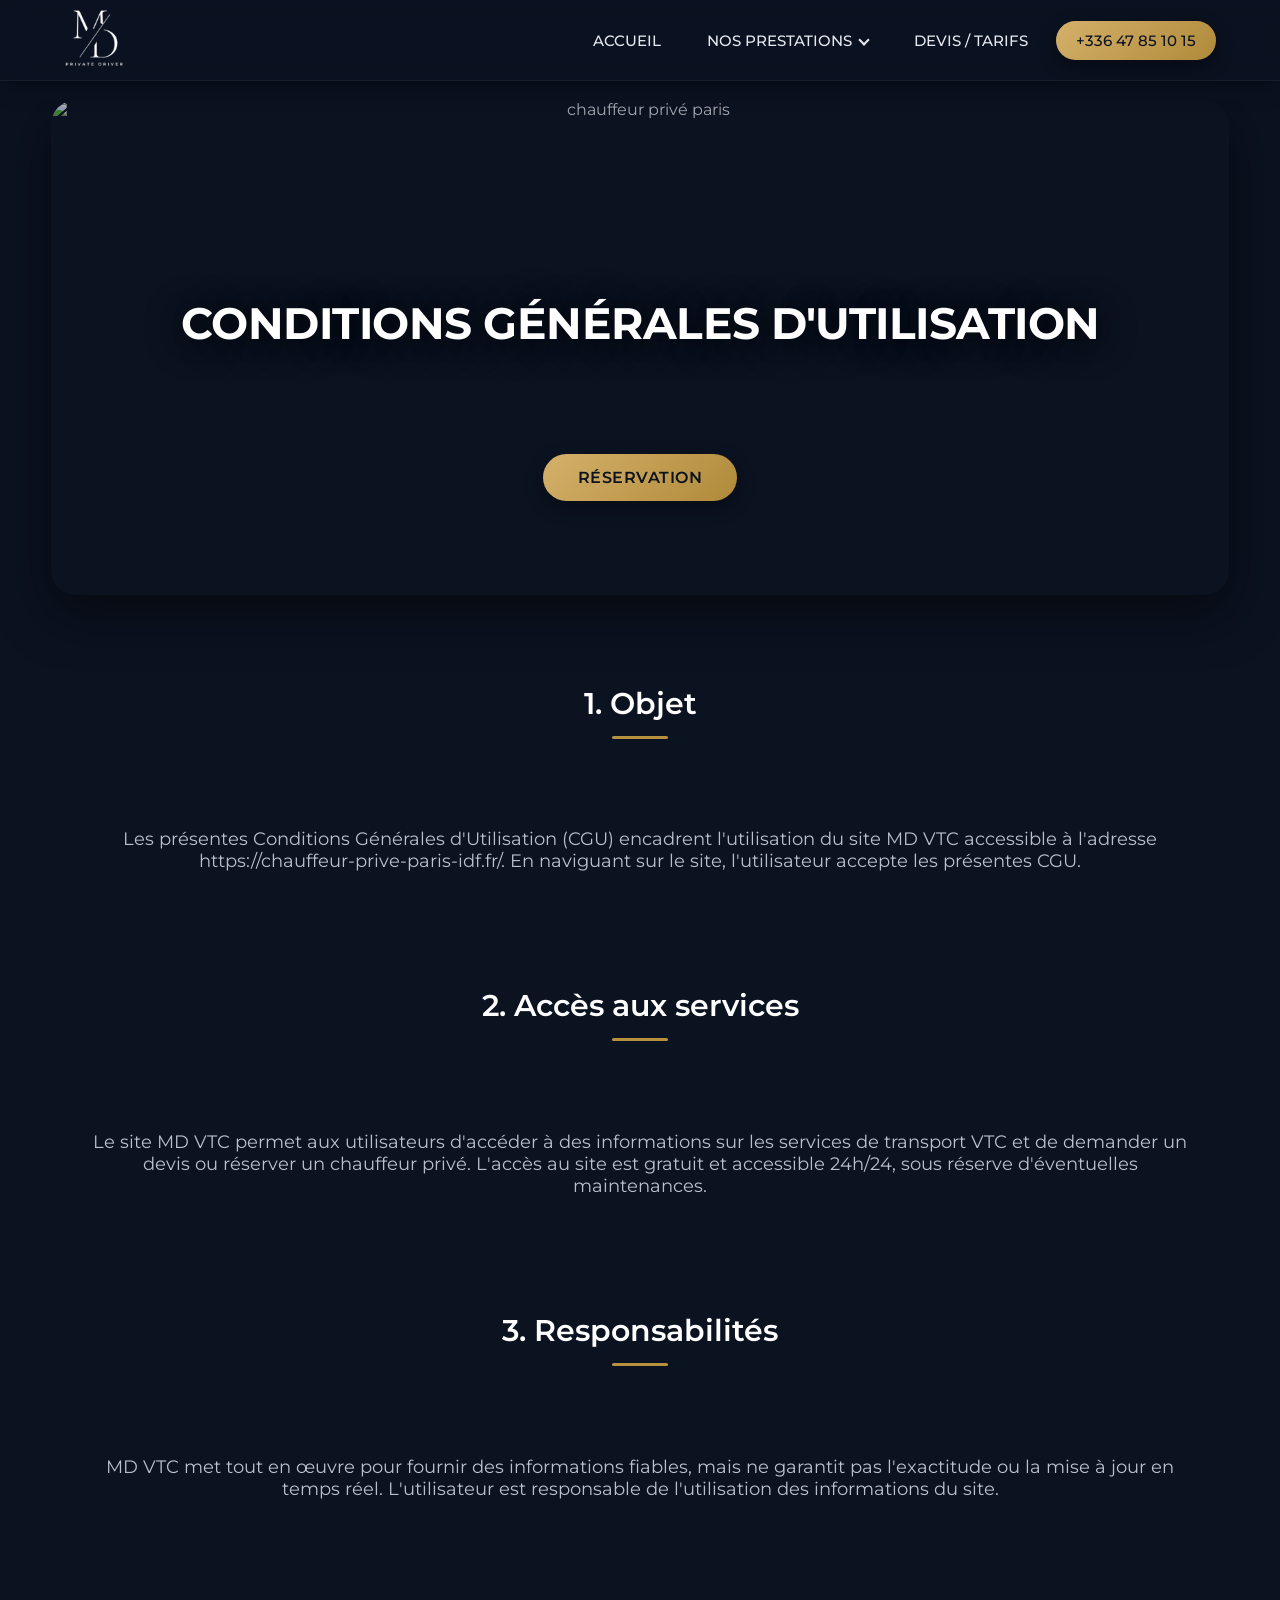
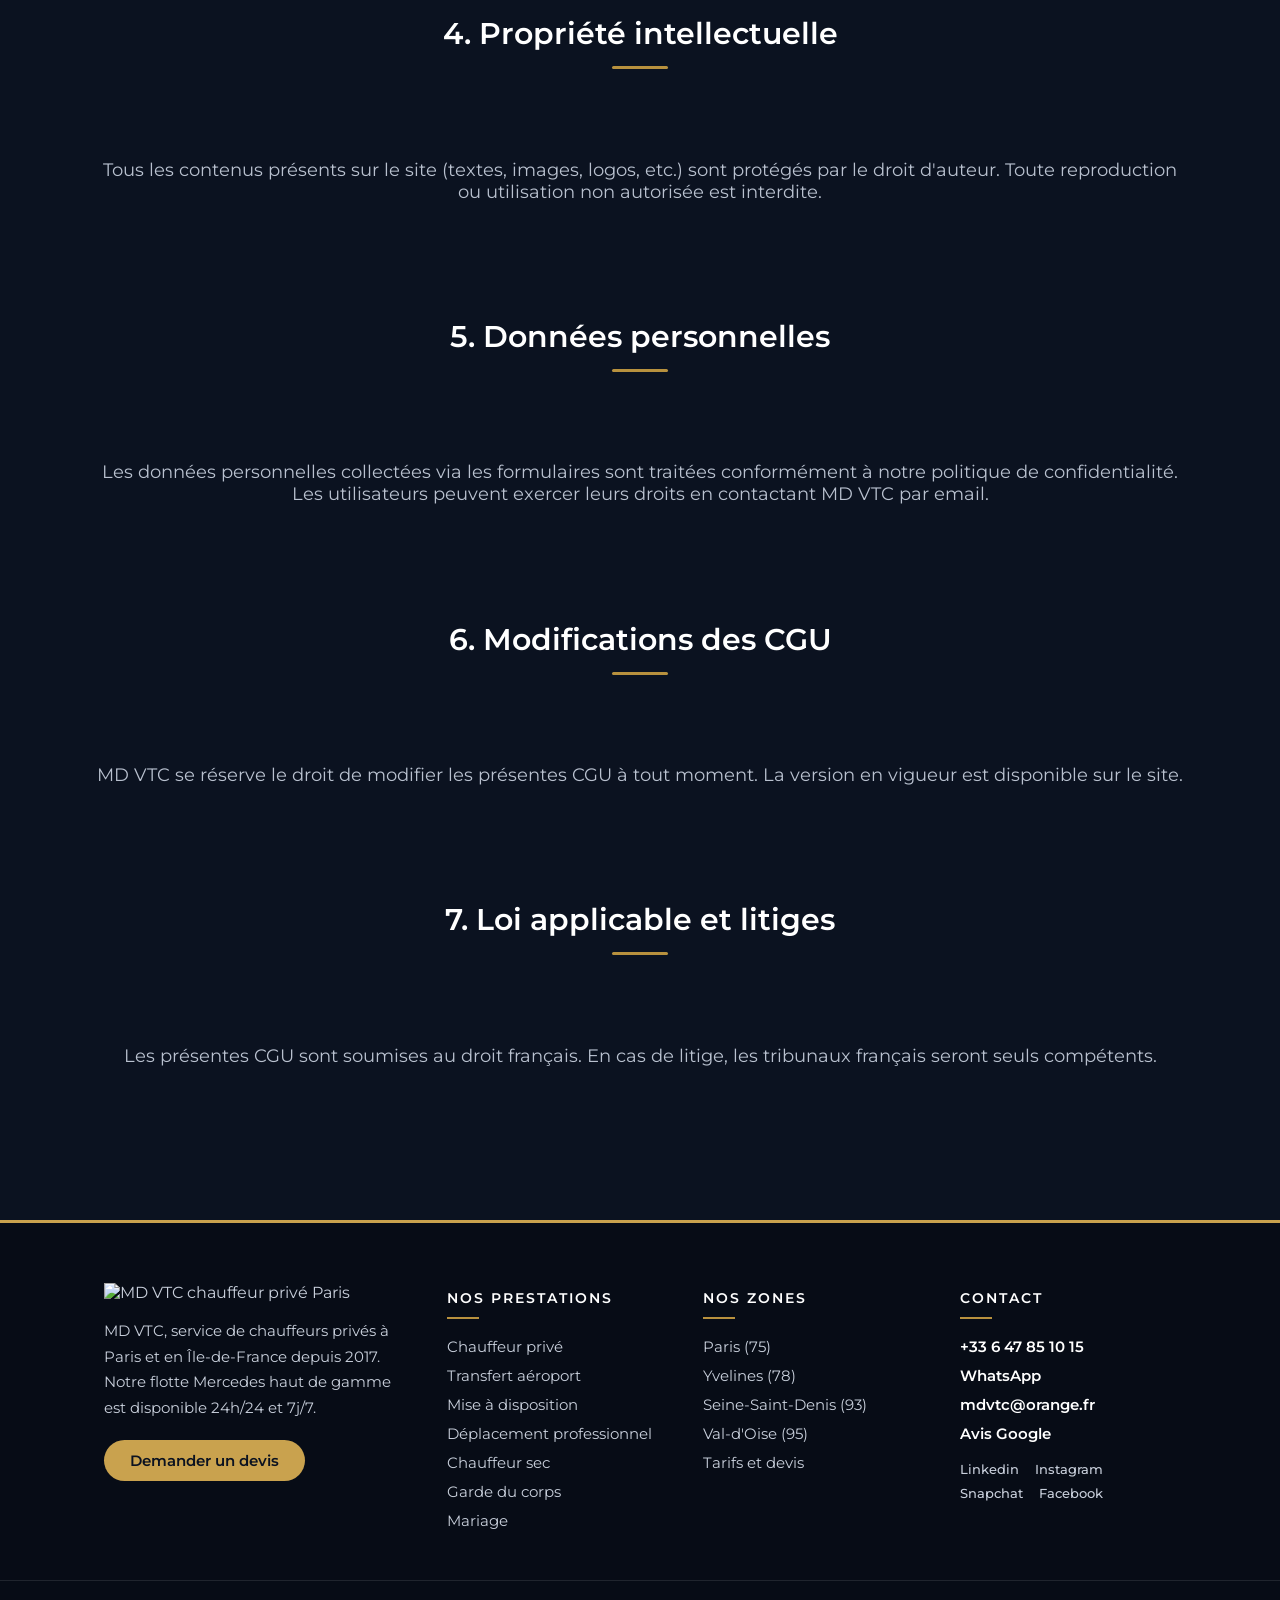
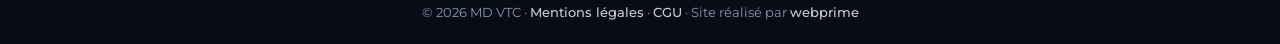
==== commit bd5837df: "Fiche Google : lien vers les avis en pied de page et sameAs dans le schema Co-Authored-By: Claude Op" ====
--- a/cgu.html
+++ b/cgu.html
@@ -111,6 +111,7 @@
                     <li><a href="tel:+33647851015" title="tel">+33 6 47 85 10 15</a></li>
                     <li><a href="https://wa.me/message/5R6MVEKULLH3N1" target="_blank" title="WhatsApp">WhatsApp</a></li>
                     <li><a href="mailto:mdvtc@orange.fr" title="email">mdvtc@orange.fr</a></li>
+                    <li><a href="https://share.google/SDazKTdmeovrC5xmC" target="_blank" rel="noopener" title="avis google chauffeur prive paris">Avis Google</a></li>
                 </ul>
                 <div class="footer-social">
                     <a href="https://fr.linkedin.com/" target="_blank" title="linkedin md vtc">Linkedin</a>
